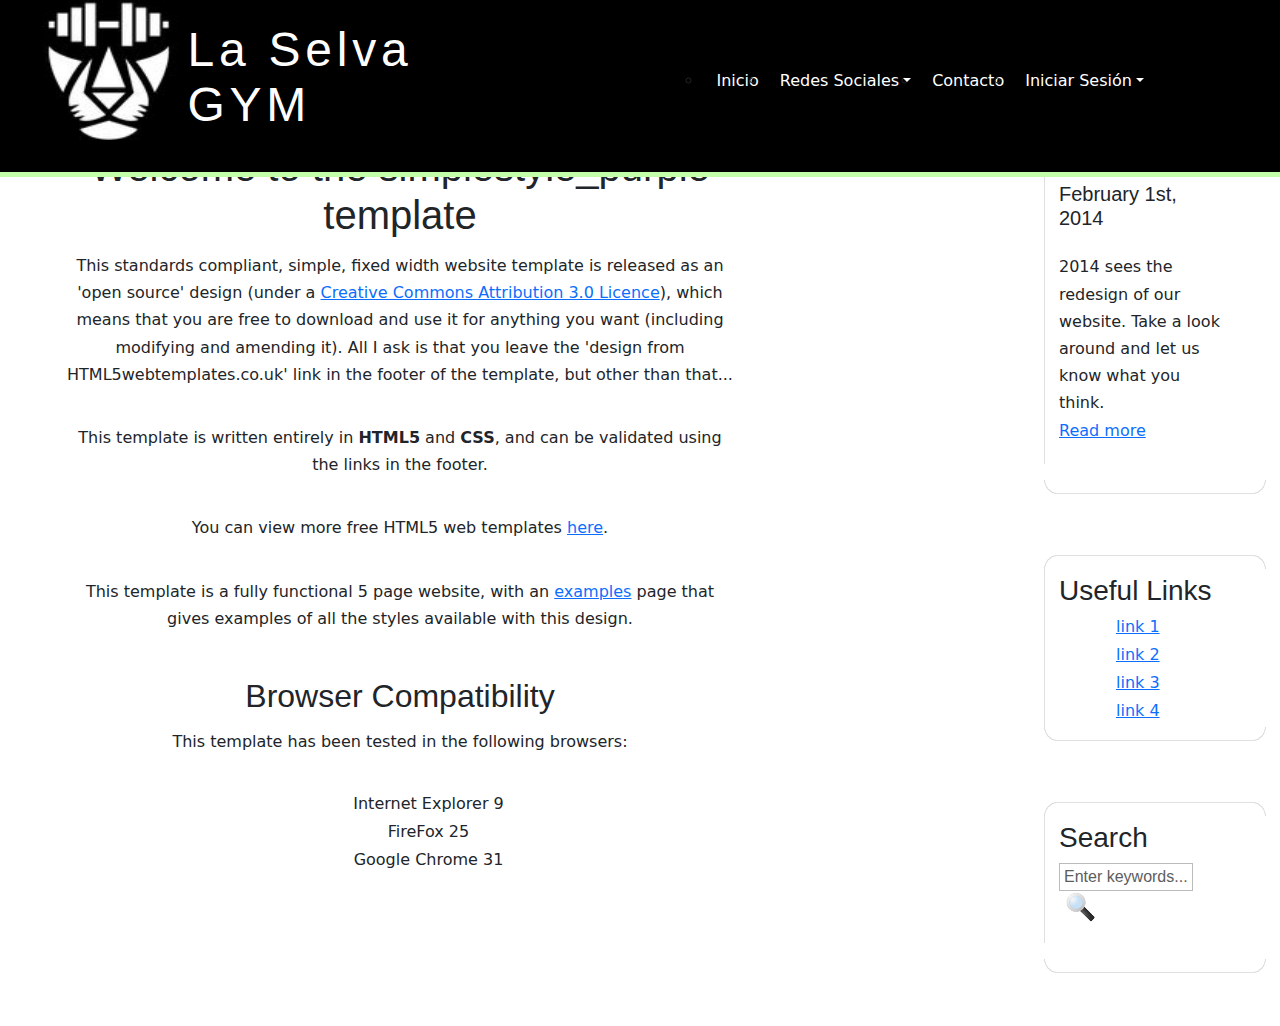
==== index.html @ 57d11d11 "modificación del index y los styles" ====
<!DOCTYPE HTML>
<html>

<head>
  <title>La Selva GYM</title>
  <meta name="description" content="website description" />
  <meta name="keywords" content="website keywords, website keywords" />
  <link rel="stylesheet" type="text/css" href="style/style.css" />
  <meta charset="utf-8">
  <meta name="viewport" content="width=device-width, initial-scale=1">
  <link href="https://cdn.jsdelivr.net/npm/bootstrap@5.3.2/dist/css/bootstrap.min.css" rel="stylesheet">
  <script src="https://cdn.jsdelivr.net/npm/bootstrap@5.3.2/dist/js/bootstrap.bundle.min.js"></script>
</head>

<body>
  <!--Encabezado y menu de la web-->
  <div id="main" class="fixed-top">
    <div id="header">
      <div id="logo">
        <div id="logo_text">
          <!--Logo y nombre del gimnasio-->
          <img src="style/logo_selva.png" alt="logo_selva" width="140" height="140">
          <h1><a href="index.html">La Selva <br> GYM</a></h1>
        </div>
        <!--Menu encabezado-->
        <div class="menu_propio navbar navbar-expand-sm">
          <ul class="navbar-nav">
            <li class="nav-item">
              <a class="nav-link btn btn-success" id="enlace_menu" href="#">Inicio</a>
            </li>

            <li class="nav-item dropdown">
              <a class="nav-link dropdown-toggle btn btn-success" id="enlace_menu" href="#"
                data-bs-toggle="dropdown">Redes Sociales</a>
              <ul class="dropdown-menu">
                <li><a class="dropdown-item" href="https://www.instagram.com/laselvagym/" target="_blank">Instagram</a>
                </li>
              </ul>
            </li>

            <li class="nav-item">
              <a class="nav-link btn btn-success" id="enlace_menu" href="#">Contacto</a>
            </li>

            <li class="nav-item dropdown">
              <a class="nav-link dropdown-toggle btn btn-success" id="enlace_menu" href="#"
                data-bs-toggle="dropdown">Iniciar Sesión</a>
              <ul class="dropdown-menu">
                <li><button type="button" class="btn" data-bs-toggle="modal" data-bs-target="#myModal_registrarse">
                    Registrarse</button></li>
                <li><button type="button" class="btn" data-bs-toggle="modal" data-bs-target="#myModal_iniciar_sesion">
                    Iniciar Sesión</button></li>
              </ul>
            </li>
          </ul>
        </div>
      </div>
    </div>
  </div>

  <!-- Modal iniciar sesión -->
  <div class="modal" id="myModal_iniciar_sesion">
    <div class="modal-dialog">
      <div class="modal-content">
        <!--Encabezado de la ventana modal-->
        <div class="modal-header">
          <h4 class="modal-title; text-dark">INICIAR SESIÓN</h4>
          <button type="button" class="btn-close" data-bs-dismiss="modal"></button>
        </div>


        <!--Cuerpo de la ventana modal-->
        <div class="modal-body">
          <div class="container mt-3 text-white">
            <form action="./index.html" class="was-validated">
              <!--Apartado de Nombre-->
              <div class="mb-3 mt-3">
                <label for="uname" class="form-label; text-dark">Nombre</label>
                <input type="text" class="form-control" id="uname" placeholder="Nombre de usuario" name="Nombre"
                  required>
                <div class="valid-feedback">Nombre valido</div>
                <div class="invalid-feedback">Nombre no valido</div>
              </div>
              <!--Apartado de Contraseña-->
              <div class="mb-3">
                <label for="password" class="form-label; text-dark">Contraseña</label>
                <input type="password" class="form-control" id="pwd" placeholder="Introduzca su contraseña"
                  name="password" required>
                <div class="valid-feedback">Contraseña valida</div>
                <div class="invalid-feedback">Contraseña no valida</div>
              </div>
              <!--Apartado de Recordar Usuario-->
              <div class="form-check mb-3; text-dark">
                <label class="form-check-label">
                  <input class="form-check-input" type="checkbox" name="remember"> Recordar usuario.
                </label>
              </div>
              <!--Boton Iniciar Sesion-->
              <button type="submit" class="btn btn-primary">INICIAR SESIÓN</button>

            </form>
          </div>
        </div>
        <!--Final Ventana Modal, boton cancelar-->
        <div class="modal-footer">
          <button type="button" class="btn btn-danger" data-bs-dismiss="modal">Cancelar</button>
        </div>

      </div>
    </div>
  </div>
  </div>

  <!-- Modal Registrarse -->
  <div class="modal" id="myModal_registrarse">
    <div class="modal-dialog">
      <div class="modal-content">

        <!--Encabezado de la ventana modal-->
        <div class="modal-header">
          <h4 class="modal-title; text-dark">INICIAR SESIÓN</h4>
          <button type="button" class="btn-close" data-bs-dismiss="modal"></button>
        </div>

        <!--Cuerpo de la ventana modal-->
        <div class="modal-body">
          <div class="container mt-3 text-white">
            <form action="./index.html" class="was-validated">

              <!--Nombre de usuario-->
              <div class="mb-3 mt-3">
                <label for="uname" class="form-label; text-dark">Nombre</label>
                <input type="text" class="form-control" id="uname" placeholder="Nombre de usuario" name="Nombre"
                  required>
                <div class="valid-feedback">Nombre valido</div>
                <div class="invalid-feedback">Nombre no valido</div>
              </div>

              <!--Primer Apellido de usuario-->
              <div class="mb-3 mt-3">
                <label for="uname" class="form-label; text-dark">Primer Apellido</label>
                <input type="text" class="form-control" id="uname" placeholder="Primer Apellido" name="Nombre" required>
                <div class="valid-feedback">Apellido valido</div>
                <div class="invalid-feedback">Apellido no valido</div>
              </div>

              <!--Segundo Apellido de usuario-->
              <div class="mb-3 mt-3">
                <label for="uname" class="form-label; text-dark">Segundo Apellido</label>
                <input type="text" class="form-control" id="uname" placeholder="Segundo Apellido" name="Nombre"
                  required>
                <div class="valid-feedback">Apellido valido</div>
                <div class="invalid-feedback">Apellido no valido</div>
              </div>

              <!--Contraseña de usuario-->
              <div class="mb-3">
                <label for="password" class="form-label; text-dark">Contraseña</label>
                <input type="password" class="form-control" id="pwd" placeholder="Introduzca su contraseña"
                  name="password" required>
                <div class="valid-feedback">Contraseña valida</div>
                <div class="invalid-feedback">Contraseña no valida</div>
              </div>

              <!--Checkbox para validar edad minima-->
              <div class="form-check mb-3">
                <input class="form-check-input" type="checkbox" id="myCheck" name="remember" required>
                <label class="form-check-label" for="myCheck">Confirmo que tengo más de 16 años</label>
                <div class="valid-feedback">Válido</div>
                <div class="invalid-feedback">Debes confirmarlo para continuar</div>
              </div>

              <!--Opción para recordad usuario-->
              <div class="form-check mb-3; text-dark">
                <label class="form-check-label">
                  <input class="form-check-input" type="checkbox" name="remember"> Recordar usuario.
                </label>
              </div>

              <!--Boton registrarse-->
              <button type="submit" class="btn btn-primary">Registrarse</button>
            </form>
          </div>
        </div>

        <!--Final modal, boton cancelar-->
        <div class="modal-footer">
          <button type="button" class="btn btn-danger" data-bs-dismiss="modal">Cancelar</button>
        </div>
      </div>
    </div>
  </div>
  </div>
  </div>
  <!--Fin MENU y -->


  <div id="content_header"></div>
  <!--<div id="site_content">-->
    <!--<div id="banner"></div> -->
    <div id="sidebar_container">
      <div class="sidebar">
        <div class="sidebar_top"></div>
        <div class="sidebar_item">
          <!-- insert your sidebar items here -->
          <h3>Latest News</h3>
          <h4>New Website Launched</h4>
          <h5>February 1st, 2014</h5>
          <p>2014 sees the redesign of our website. Take a look around and let us know what you think.<br /><a
              href="#">Read more</a></p>
        </div>
        <div class="sidebar_base"></div>
      </div>
      <div class="sidebar">
        <div class="sidebar_top"></div>
        <div class="sidebar_item">
          <h3>Useful Links</h3>
          <ul>
            <li><a href="#">link 1</a></li>
            <li><a href="#">link 2</a></li>
            <li><a href="#">link 3</a></li>
            <li><a href="#">link 4</a></li>
          </ul>
        </div>
        <div class="sidebar_base"></div>
      </div>
      <div class="sidebar">
        <div class="sidebar_top"></div>
        <div class="sidebar_item">
          <h3>Search</h3>
          <form method="post" action="#" id="search_form">
            <p>
              <input class="search" type="text" name="search_field" value="Enter keywords....." />
              <input name="search" type="image" style="border: 0; margin: 0 0 -9px 5px;" src="style/search.png"
                alt="Search" title="Search" />
            </p>
          </form>
        </div>
        <div class="sidebar_base"></div>
      </div>
    </div>
    <div id="content">
      <!-- insert the page content here -->
      <h1>Welcome to the simplestyle_purple template</h1>
      <p>This standards compliant, simple, fixed width website template is released as an 'open source' design (under a
        <a href="http://creativecommons.org/licenses/by/3.0">Creative Commons Attribution 3.0 Licence</a>), which means
        that you are free to download and use it for anything you want (including modifying and amending it). All I ask
        is that you leave the 'design from HTML5webtemplates.co.uk' link in the footer of the template, but other than
        that...
      </p>
      <p>This template is written entirely in <strong>HTML5</strong> and <strong>CSS</strong>, and can be validated
        using the links in the footer.</p>
      <p>You can view more free HTML5 web templates <a href="http://www.html5webtemplates.co.uk">here</a>.</p>
      <p>This template is a fully functional 5 page website, with an <a href="examples.html">examples</a> page that
        gives examples of all the styles available with this design.</p>
      <h2>Browser Compatibility</h2>
      <p>This template has been tested in the following browsers:</p>
      <ul>
        <li>Internet Explorer 9</li>
        <li>FireFox 25</li>
        <li>Google Chrome 31</li>
      </ul>
    </div>
</body>

</html>
---- style/style.css ----
html
{ height: 100%;}

*
{ margin: 0;
  padding: 0;}

body
{ font: normal .80em 'trebuchet ms', arial, sans-serif;
  background: #FFF;
  color: #555;}

p
{ padding: 0 0 20px 0;
  line-height: 1.7em;}

img
{ border: 0;}

h1, h2, h3, h4, h5, h6 
{ color: #A21FA2;
  letter-spacing: 0em;
  padding: 0 0 5px 0;}

h1, h2, h3
{ font: normal 170% 'century gothic', arial;
  margin: 0 0 15px 0;
  padding: 15px 0 5px 0;}

h2
{ font-size: 160%;
  padding: 9px 0 5px 0;}

h3
{ font-size: 140%;
  padding: 5px 0 0 0;}

h4, h6
{ color: #009FBC;
  padding: 0 0 5px 0;
  font: normal 110% arial;
  text-transform: uppercase;}

h5, h6
{ color: #888;
  font: normal 95% arial;
  letter-spacing: normal;
  padding: 0 0 15px 0;}

a, a:hover
{ outline: none;
  text-decoration: underline;
  color: #ffffff;}

a:hover
{ text-decoration: none;}

blockquote
{ margin: 20px 0; 
  padding: 10px 20px 0 20px;
  border: 1px solid #E5E5DB;
  background: #FFF;}

ul
{ margin: 2px 0 22px 17px;}

ul li
{ list-style-type: circle;
  margin: 0 0 6px 0; 
  padding: 0 0 4px 5px;
  line-height: 1.5em;}

ol
{ margin: 8px 0 22px 20px;}

ol li
{ margin: 0 0 11px 0;}

.left
{ float: left;
  width: auto;
  margin-right: 10px;}

.right
{ float: right; 
  width: auto;
  margin-left: 10px;}

.center
{ display: block;
  text-align: center;
  margin: 20px auto;}

#main, #logo, #menubar, #site_content, #footer
{ margin-left: auto; 
  margin-right: auto;}

#header
{ background: #000000;
  border-bottom: 5px solid #c3ffa8;
  height: 177px;}
  
/*#banner
{ background: transparent url(banner.jpg) no-repeat;
  width: 870px;
  height: 180px;
  margin-bottom: 20px;
  border: 5px solid #A21FA2;}
*/
#logo
{ width: 100%;
  height: 100%;
  display: flex;
  justify-content: space-between;
  background: transparent;}

#logo #logo_text 
{ display: flex;
  margin-left: 3%;
}


#logo h1, #logo h2
{ font: normal 300% 'century gothic', arial, sans-serif;
  border-bottom: 0;
  text-transform: none;
  margin: 0 0 0 9px;}

#logo_text h1, #logo_text h1 a, #logo_text h1 a:hover 
{ padding: 22px 0 0 0;
  color: #FFF;
  letter-spacing: 0.1em;
  text-decoration: none;}

#logo_text h1 a .logo_colour
{ color: #A21FA2;}

#logo_text a:hover .logo_colour
{ color: #FFF;}

#logo_text h2
{ font-size: 120%;
  padding: 4px 0 0 0;
  color: #FFF;}

#menubar
{ width: 880px;
  height: 46px;} 

ul#menu
{ float: right;
  margin: 0;}

ul#menu li
{ float: left;
  padding: 0 0 0 9px;
  list-style: none;
  margin: 1px 2px 0 0;
  background: transparent;}

ul#menu li a
{ font: normal 100% 'trebuchet ms', sans-serif;
  display: block; 
  float: left; 
  height: 20px;
  padding: 6px 35px 5px 28px;
  text-align: center;
  color: #FFF;
  text-decoration: none;
  background: transparent;} 

ul#menu li.selected a
{ height: 20px;
  padding: 6px 35px 5px 28px;}

ul#menu li.selected
{ margin: 1px 2px 0 0;
  background: #A21FA2;}

ul#menu li.selected a, ul#menu li.selected a:hover
{ background: #A21FA2;
  color: #FFF;}

ul#menu li a:hover
{ color: #FFF;
  background: #A21FA2;}

#site_content
{ width: 80%;
  overflow: hidden;
  margin: 20px auto 0 auto;
  padding: 0 0 10px 0;} 

#sidebar_container
{ float: right;
  width: 224px;}

.sidebar_top
{ width: 222px;
  height: 14px;
  background: transparent url(side_top.png) no-repeat;}

.sidebar_base
{ width: 222px;
  height: 14px;
  background: url(side_base.png) no-repeat;}

.sidebar
{ float: right;
  width: 300px;
  padding: 10% 4em;
  margin: 0 0 16px 0;}

.sidebar_item
{ background: url(side_back.png) repeat-y;
  padding: 0 15px;
  width: 192px;}

.sidebar li a.selected
{ color: #444;} 

.sidebar ul
{ margin: 0;} 

#content
{ text-align: center;
  width: 800px;
  padding: 10% 4em;
  float: left;}
  
#content ul
{ margin: 2px 0 22px 0px;}

#content ul li, .sidebar ul li
{ list-style-type: none;
  margin: 0 0 0 0; 
  padding: 0 0 4px 25px;
  line-height: 1.5em;}

#footer
{ width: 100%;
  font-family: 'trebuchet ms', sans-serif;
  font-size: 100%;
  height: 80px;
  padding: 28px 0 5px 0;
  text-align: center; 
  background: #DFABF5;
  border-top: 2px solid #A21FA2;
  color: #FFF;}

#footer p
{ line-height: 1.7em;
  padding: 0 0 10px 0;}

#footer a
{ color: #A21FA2;
  text-decoration: none;}

#footer a:hover
{ color: #FFF;
  text-decoration: none;}

.search
{ color: #5D5D5D; 
  border: 1px solid #BBB; 
  width: 134px; 
  padding: 4px; 
  font: 100% arial, sans-serif;}

.form_settings
{ margin: 15px 0 0 0;}

.form_settings p
{ padding: 0 0 4px 0;}

.form_settings span
{ float: left; 
  width: 200px; 
  text-align: left;}
  
.form_settings input, .form_settings textarea
{ padding: 5px; 
  width: 299px; 
  font: 100% arial; 
  border: 1px solid #E5E5DB; 
  background: #FFF; 
  color: #47433F;}
  
.form_settings .submit
{ font: 100% arial; 
  border: 0; 
  width: 99px; 
  margin: 0 0 0 212px; 
  height: 33px;
  padding: 2px 0 3px 0;
  cursor: pointer; 
  background: #A21FA2; 
  color: #FFF;}

.form_settings textarea, .form_settings select
{ font: 100% arial; 
  width: 299px;}

.form_settings select
{ width: 310px;}

.form_settings .checkbox
{ margin: 4px 0; 
  padding: 0; 
  width: 14px;
  border: 0;
  background: none;}

.separator
{ width: 100%;
  height: 0;
  border-top: 1px solid #D9D5CF;
  border-bottom: 1px solid #FFF;
  margin: 0 0 20px 0;}
  
table
{ margin: 10px 0 30px 0;}

table tr th, table tr td
{ background: #A21FA2;
  color: #FFF;
  padding: 7px 4px;
  text-align: left;}
  
table tr td
{ background: #E5E5DB;
  color: #47433F;
  border-top: 1px solid #FFF;}





/* estilos propios */

.menu_propio {
    margin-right: 10%;
}


#enlace_menu {
    color: #ffffff !important; /* Aseguramos que el color del texto sea blanco */
}

/* Ajustes para los enlaces dentro del menú desplegable */
.dropdown-menu .dropdown-item {
    color: #000000; /* Color del texto para los enlaces del menú desplegable */
}
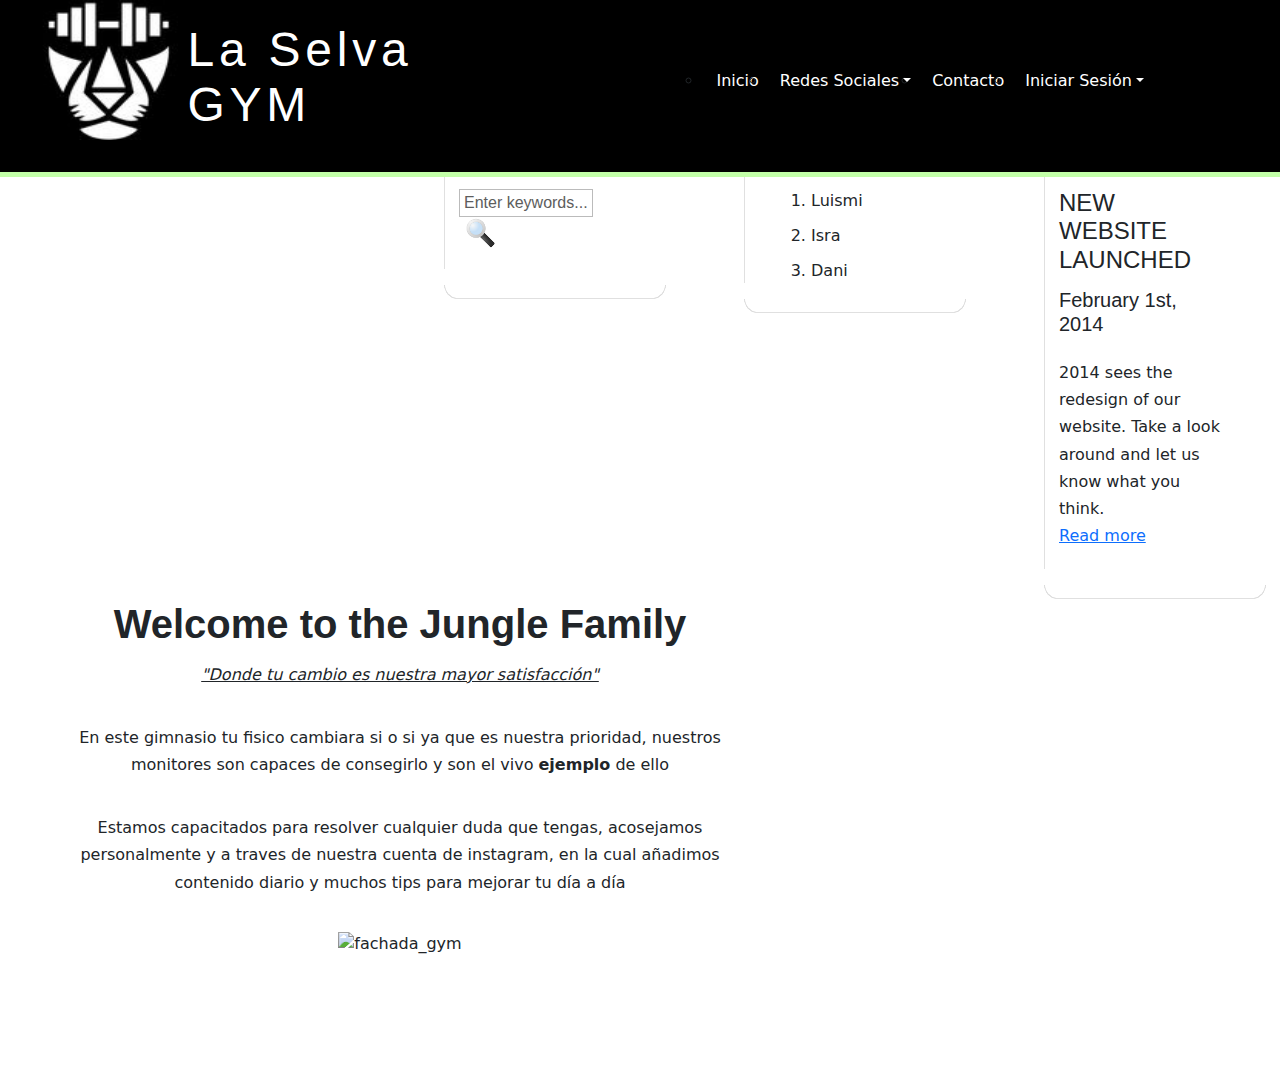
==== commit 45794b4b: "Implementación de una imagen, modificación de los parrrafos" ====
--- a/index.html
+++ b/index.html
@@ -2,6 +2,7 @@
 <html>
 
 <head>
+  <link rel="icon" href="./style/logo_selva.png" type="icon">
   <title>La Selva GYM</title>
   <meta name="description" content="website description" />
   <meta name="keywords" content="website keywords, website keywords" />
@@ -195,10 +196,10 @@
   <!--Fin MENU y -->
 
 
-  <div id="content_header"></div>
+
   <!--<div id="site_content">-->
     <!--<div id="banner"></div> -->
-    <div id="sidebar_container">
+    <div class="parte_derecha_home">
       <div class="sidebar">
         <div class="sidebar_top"></div>
         <div class="sidebar_item">
@@ -214,13 +215,12 @@
       <div class="sidebar">
         <div class="sidebar_top"></div>
         <div class="sidebar_item">
-          <h3>Useful Links</h3>
-          <ul>
-            <li><a href="#">link 1</a></li>
-            <li><a href="#">link 2</a></li>
-            <li><a href="#">link 3</a></li>
-            <li><a href="#">link 4</a></li>
-          </ul>
+          <h3>Monitores</h3>
+          <ol>
+            <li>Luismi</li>
+            <li>Isra</li>
+            <li>Dani</li>
+          </ol>
         </div>
         <div class="sidebar_base"></div>
       </div>
@@ -241,26 +241,15 @@
     </div>
     <div id="content">
       <!-- insert the page content here -->
-      <h1>Welcome to the simplestyle_purple template</h1>
-      <p>This standards compliant, simple, fixed width website template is released as an 'open source' design (under a
-        <a href="http://creativecommons.org/licenses/by/3.0">Creative Commons Attribution 3.0 Licence</a>), which means
-        that you are free to download and use it for anything you want (including modifying and amending it). All I ask
-        is that you leave the 'design from HTML5webtemplates.co.uk' link in the footer of the template, but other than
-        that...
-      </p>
-      <p>This template is written entirely in <strong>HTML5</strong> and <strong>CSS</strong>, and can be validated
-        using the links in the footer.</p>
-      <p>You can view more free HTML5 web templates <a href="http://www.html5webtemplates.co.uk">here</a>.</p>
-      <p>This template is a fully functional 5 page website, with an <a href="examples.html">examples</a> page that
-        gives examples of all the styles available with this design.</p>
-      <h2>Browser Compatibility</h2>
-      <p>This template has been tested in the following browsers:</p>
-      <ul>
-        <li>Internet Explorer 9</li>
-        <li>FireFox 25</li>
-        <li>Google Chrome 31</li>
-      </ul>
-    </div>
+      <h1><strong>Welcome to the Jungle Family</strong></h1>
+      <p><i><u>"Donde tu cambio es nuestra mayor satisfacción"</u></i></p>
+      <p>En este gimnasio tu fisico cambiara si o si ya que es nuestra prioridad, nuestros monitores son capaces de consegirlo y son el vivo <strong>ejemplo</strong> de ello</p>
+      <p>Estamos capacitados para resolver cualquier duda que tengas, acosejamos personalmente y a traves de nuestra cuenta de instagram, en la cual añadimos
+      contenido diario y muchos tips para mejorar tu día a día</p>
+      <img src="./style/fachada_gym.jpeg" alt="fachada_gym" class="fachada_gym">
+    </div>
+
+
 </body>
 
 </html>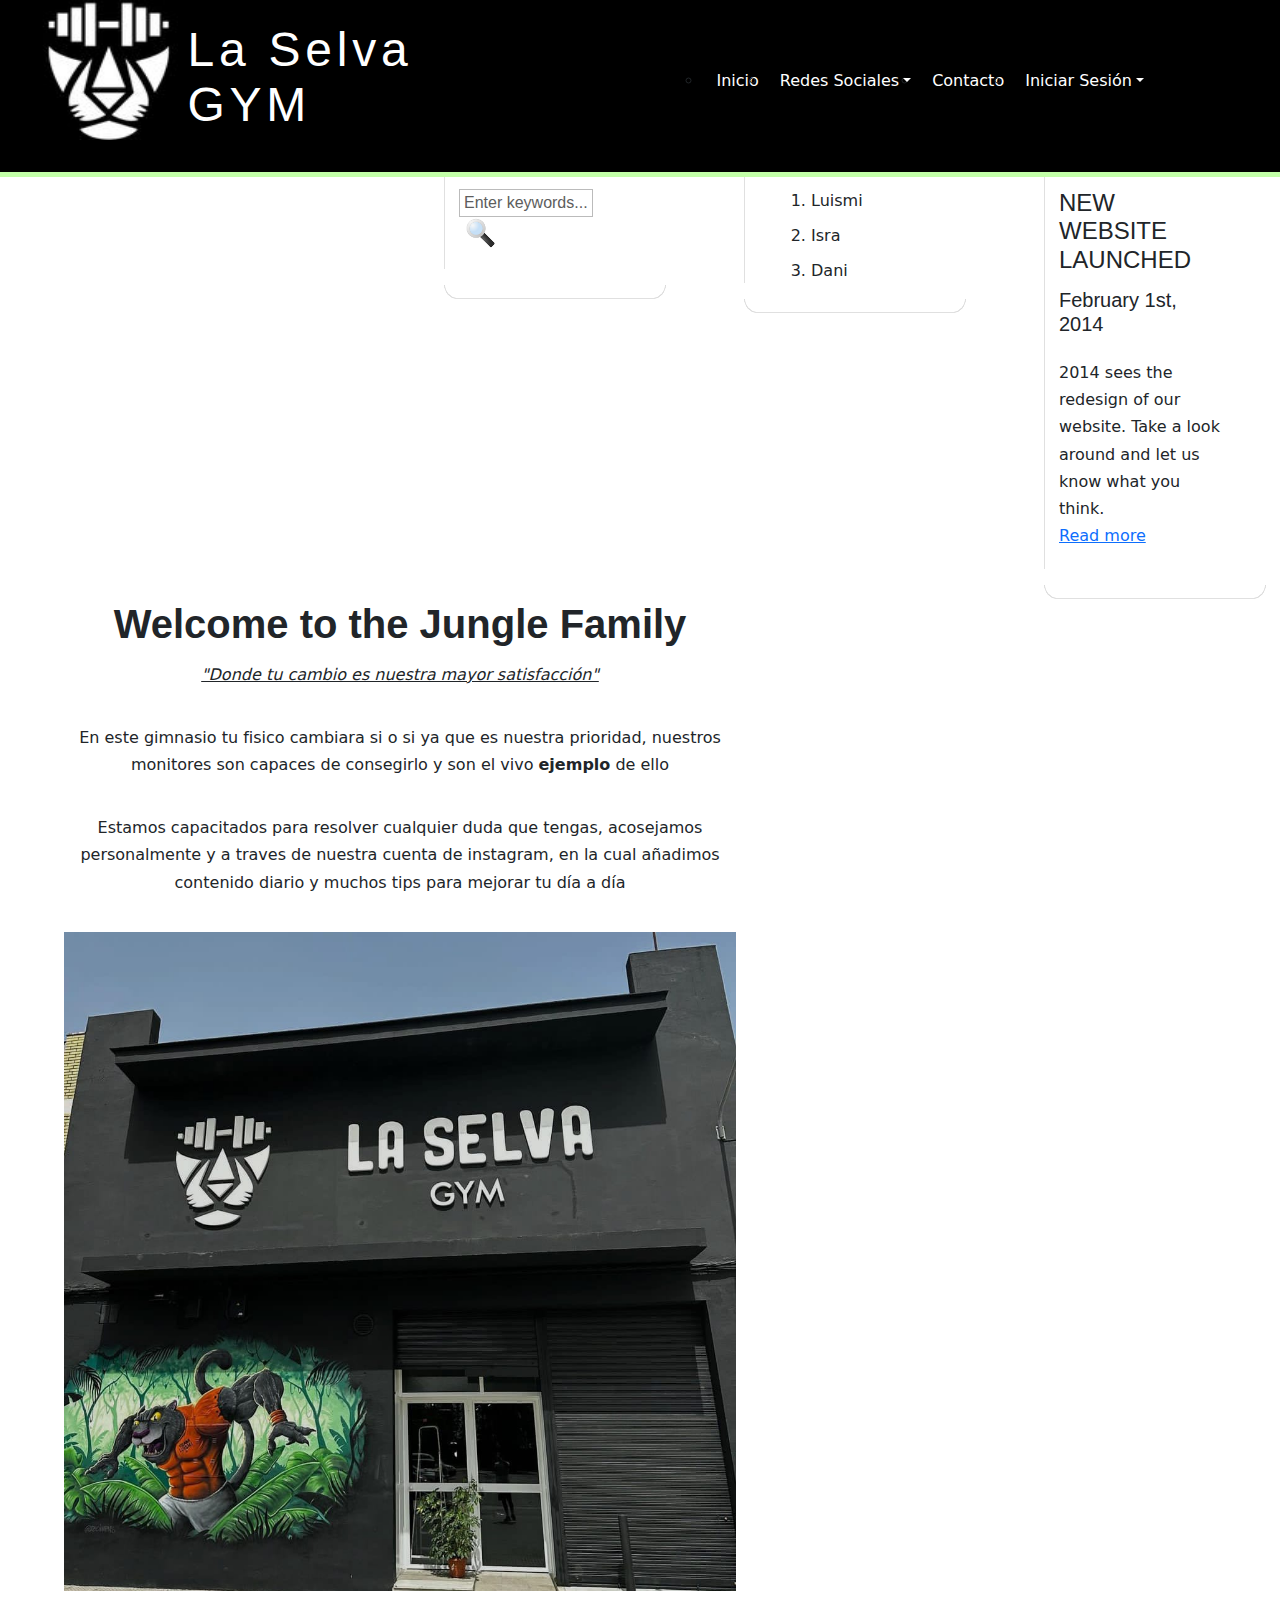
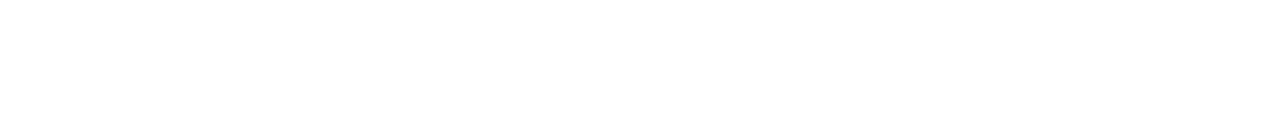
==== commit 111aca50: "validacion de index.html y modificación de algunos estilos" ====
--- a/index.html
+++ b/index.html
@@ -1,12 +1,11 @@
 <!DOCTYPE HTML>
-<html>
+<html lang="es">
 
 <head>
-  <link rel="icon" href="./style/logo_selva.png" type="icon">
+  <link rel="shortcut icon" href="style/logo_selva.png">
   <title>La Selva GYM</title>
-  <meta name="description" content="website description" />
-  <meta name="keywords" content="website keywords, website keywords" />
-  <link rel="stylesheet" type="text/css" href="style/style.css" />
+  <meta name="description" content="website description">
+  <link rel="stylesheet" type="text/css" href="style/style.css">
   <meta charset="utf-8">
   <meta name="viewport" content="width=device-width, initial-scale=1">
   <link href="https://cdn.jsdelivr.net/npm/bootstrap@5.3.2/dist/css/bootstrap.min.css" rel="stylesheet">
@@ -27,12 +26,11 @@
         <div class="menu_propio navbar navbar-expand-sm">
           <ul class="navbar-nav">
             <li class="nav-item">
-              <a class="nav-link btn btn-success" id="enlace_menu" href="#">Inicio</a>
+              <a class="nav-link btn btn-success" href="index.html">Inicio</a>
             </li>
 
             <li class="nav-item dropdown">
-              <a class="nav-link dropdown-toggle btn btn-success" id="enlace_menu" href="#"
-                data-bs-toggle="dropdown">Redes Sociales</a>
+              <button class="nav-link dropdown-toggle btn btn-success" data-bs-toggle="dropdown">Redes Sociales</button>
               <ul class="dropdown-menu">
                 <li><a class="dropdown-item" href="https://www.instagram.com/laselvagym/" target="_blank">Instagram</a>
                 </li>
@@ -40,12 +38,11 @@
             </li>
 
             <li class="nav-item">
-              <a class="nav-link btn btn-success" id="enlace_menu" href="#">Contacto</a>
+              <a class="nav-link btn btn-success" href="contact.html">Contacto</a>
             </li>
 
             <li class="nav-item dropdown">
-              <a class="nav-link dropdown-toggle btn btn-success" id="enlace_menu" href="#"
-                data-bs-toggle="dropdown">Iniciar Sesión</a>
+              <button class="nav-link dropdown-toggle btn btn-success" data-bs-toggle="dropdown">Iniciar Sesión</button>
               <ul class="dropdown-menu">
                 <li><button type="button" class="btn" data-bs-toggle="modal" data-bs-target="#myModal_registrarse">
                     Registrarse</button></li>
@@ -77,7 +74,7 @@
               <!--Apartado de Nombre-->
               <div class="mb-3 mt-3">
                 <label for="uname" class="form-label; text-dark">Nombre</label>
-                <input type="text" class="form-control" id="uname" placeholder="Nombre de usuario" name="Nombre"
+                <input type="text" class="form-control"  placeholder="Nombre de usuario" name="Nombre"
                   required>
                 <div class="valid-feedback">Nombre valido</div>
                 <div class="invalid-feedback">Nombre no valido</div>
@@ -85,7 +82,7 @@
               <!--Apartado de Contraseña-->
               <div class="mb-3">
                 <label for="password" class="form-label; text-dark">Contraseña</label>
-                <input type="password" class="form-control" id="pwd" placeholder="Introduzca su contraseña"
+                <input type="password" class="form-control"  placeholder="Introduzca su contraseña"
                   name="password" required>
                 <div class="valid-feedback">Contraseña valida</div>
                 <div class="invalid-feedback">Contraseña no valida</div>
@@ -110,7 +107,6 @@
       </div>
     </div>
   </div>
-  </div>
 
   <!-- Modal Registrarse -->
   <div class="modal" id="myModal_registrarse">
@@ -131,7 +127,7 @@
               <!--Nombre de usuario-->
               <div class="mb-3 mt-3">
                 <label for="uname" class="form-label; text-dark">Nombre</label>
-                <input type="text" class="form-control" id="uname" placeholder="Nombre de usuario" name="Nombre"
+                <input type="text" class="form-control" placeholder="Nombre de usuario" name="Nombre"
                   required>
                 <div class="valid-feedback">Nombre valido</div>
                 <div class="invalid-feedback">Nombre no valido</div>
@@ -140,7 +136,7 @@
               <!--Primer Apellido de usuario-->
               <div class="mb-3 mt-3">
                 <label for="uname" class="form-label; text-dark">Primer Apellido</label>
-                <input type="text" class="form-control" id="uname" placeholder="Primer Apellido" name="Nombre" required>
+                <input type="text" class="form-control"  placeholder="Primer Apellido" name="Nombre" required>
                 <div class="valid-feedback">Apellido valido</div>
                 <div class="invalid-feedback">Apellido no valido</div>
               </div>
@@ -148,7 +144,7 @@
               <!--Segundo Apellido de usuario-->
               <div class="mb-3 mt-3">
                 <label for="uname" class="form-label; text-dark">Segundo Apellido</label>
-                <input type="text" class="form-control" id="uname" placeholder="Segundo Apellido" name="Nombre"
+                <input type="text" class="form-control"  placeholder="Segundo Apellido" name="Nombre"
                   required>
                 <div class="valid-feedback">Apellido valido</div>
                 <div class="invalid-feedback">Apellido no valido</div>
@@ -157,7 +153,7 @@
               <!--Contraseña de usuario-->
               <div class="mb-3">
                 <label for="password" class="form-label; text-dark">Contraseña</label>
-                <input type="password" class="form-control" id="pwd" placeholder="Introduzca su contraseña"
+                <input type="password" class="form-control" placeholder="Introduzca su contraseña"
                   name="password" required>
                 <div class="valid-feedback">Contraseña valida</div>
                 <div class="invalid-feedback">Contraseña no valida</div>
@@ -191,63 +187,63 @@
       </div>
     </div>
   </div>
-  </div>
-  </div>
   <!--Fin MENU y -->
 
 
 
   <!--<div id="site_content">-->
-    <!--<div id="banner"></div> -->
-    <div class="parte_derecha_home">
-      <div class="sidebar">
-        <div class="sidebar_top"></div>
-        <div class="sidebar_item">
-          <!-- insert your sidebar items here -->
-          <h3>Latest News</h3>
-          <h4>New Website Launched</h4>
-          <h5>February 1st, 2014</h5>
-          <p>2014 sees the redesign of our website. Take a look around and let us know what you think.<br /><a
-              href="#">Read more</a></p>
-        </div>
-        <div class="sidebar_base"></div>
-      </div>
-      <div class="sidebar">
-        <div class="sidebar_top"></div>
-        <div class="sidebar_item">
-          <h3>Monitores</h3>
-          <ol>
-            <li>Luismi</li>
-            <li>Isra</li>
-            <li>Dani</li>
-          </ol>
-        </div>
-        <div class="sidebar_base"></div>
-      </div>
-      <div class="sidebar">
-        <div class="sidebar_top"></div>
-        <div class="sidebar_item">
-          <h3>Search</h3>
-          <form method="post" action="#" id="search_form">
-            <p>
-              <input class="search" type="text" name="search_field" value="Enter keywords....." />
-              <input name="search" type="image" style="border: 0; margin: 0 0 -9px 5px;" src="style/search.png"
-                alt="Search" title="Search" />
-            </p>
-          </form>
-        </div>
-        <div class="sidebar_base"></div>
-      </div>
-    </div>
-    <div id="content">
-      <!-- insert the page content here -->
-      <h1><strong>Welcome to the Jungle Family</strong></h1>
-      <p><i><u>"Donde tu cambio es nuestra mayor satisfacción"</u></i></p>
-      <p>En este gimnasio tu fisico cambiara si o si ya que es nuestra prioridad, nuestros monitores son capaces de consegirlo y son el vivo <strong>ejemplo</strong> de ello</p>
-      <p>Estamos capacitados para resolver cualquier duda que tengas, acosejamos personalmente y a traves de nuestra cuenta de instagram, en la cual añadimos
+  <!--<div id="banner"></div> -->
+  <div class="parte_derecha_home">
+    <div class="sidebar">
+      <div class="sidebar_top"></div>
+      <div class="sidebar_item">
+        <!-- insert your sidebar items here -->
+        <h3>Latest News</h3>
+        <h4>New Website Launched</h4>
+        <h5>February 1st, 2014</h5>
+        <p>2014 sees the redesign of our website. Take a look around and let us know what you think.<br><a
+            href="#">Read more</a></p>
+      </div>
+      <div class="sidebar_base"></div>
+    </div>
+    <div class="sidebar">
+      <div class="sidebar_top"></div>
+      <div class="sidebar_item">
+        <h3>Monitores</h3>
+        <ol>
+          <li>Luismi</li>
+          <li>Isra</li>
+          <li>Dani</li>
+        </ol>
+      </div>
+      <div class="sidebar_base"></div>
+    </div>
+    <div class="sidebar">
+      <div class="sidebar_top"></div>
+      <div class="sidebar_item">
+        <h3>Search</h3>
+        <form method="post" action="#" id="search_form">
+          <p>
+            <input class="search" type="text" name="search_field" value="Enter keywords.....">
+            <input name="search" type="image" style="border: 0; margin: 0 0 -9px 5px;" src="style/search.png"
+              alt="Search" title="Search">
+          </p>
+        </form>
+      </div>
+      <div class="sidebar_base"></div>
+    </div>
+  </div>
+  <div id="content">
+    <!-- insert the page content here -->
+    <h1><strong>Welcome to the Jungle Family</strong></h1>
+    <p><i><u>"Donde tu cambio es nuestra mayor satisfacción"</u></i></p>
+    <p>En este gimnasio tu fisico cambiara si o si ya que es nuestra prioridad, nuestros monitores son capaces de
+      consegirlo y son el vivo <strong>ejemplo</strong> de ello</p>
+    <p>Estamos capacitados para resolver cualquier duda que tengas, acosejamos personalmente y a traves de nuestra
+      cuenta de instagram, en la cual añadimos
       contenido diario y muchos tips para mejorar tu día a día</p>
-      <img src="./style/fachada_gym.jpeg" alt="fachada_gym" class="fachada_gym">
-    </div>
+    <img src="./style/fachada_gym.jpeg" alt="fachada_gym" class="fachada_gym">
+  </div>
 
 
 </body>
--- a/style/style.css
+++ b/style/style.css
@@ -343,11 +343,22 @@
 }
 
 
-#enlace_menu {
-    color: #ffffff !important; /* Aseguramos que el color del texto sea blanco */
+.nav-link.btn.btn-success {
+  color: #ffffff; /* Texto en blanco */
 }
 
 /* Ajustes para los enlaces dentro del menú desplegable */
 .dropdown-menu .dropdown-item {
     color: #000000; /* Color del texto para los enlaces del menú desplegable */
+}
+
+.fachada_gym {
+  width: 100%;
+  height: 100%;
+}
+
+
+.parte_derecha_home{
+
+  gap: 10%;
 }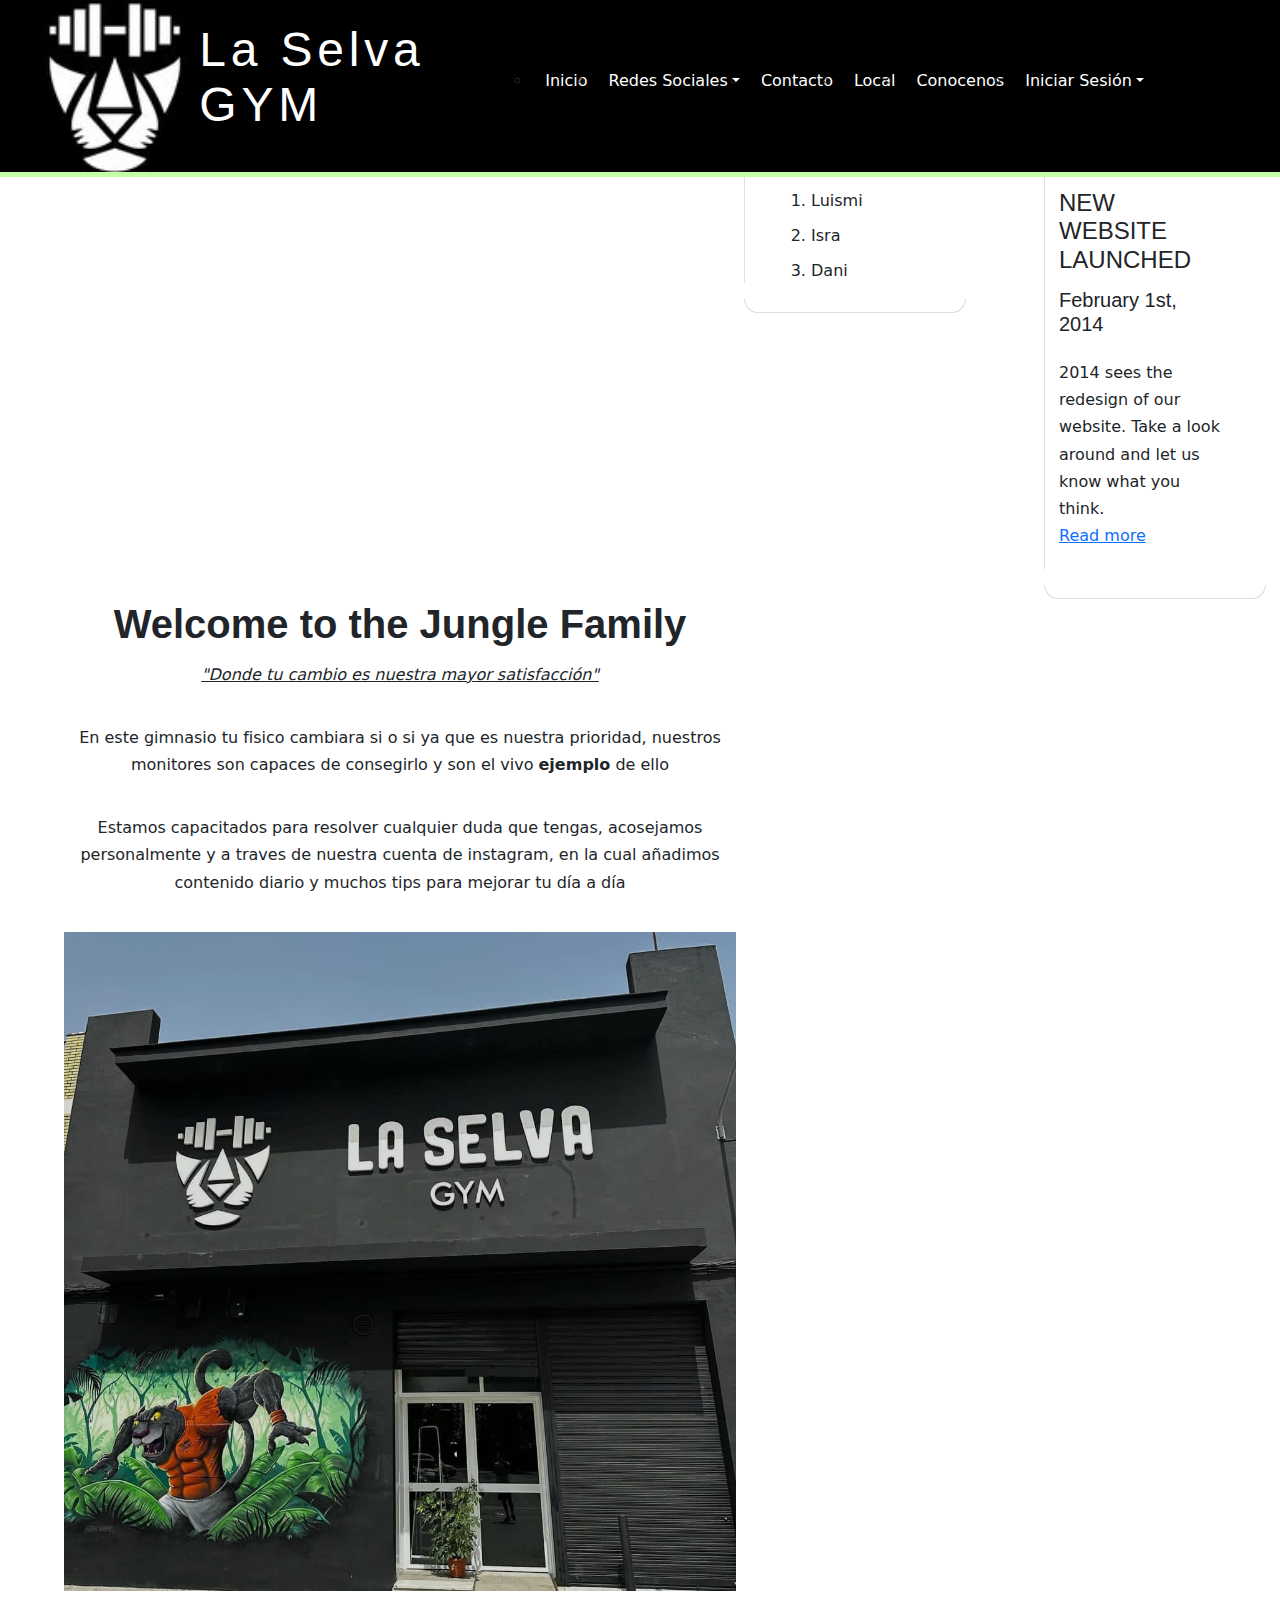
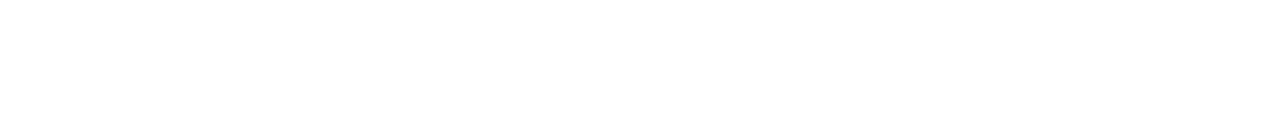
==== commit 74e10b16: "finalización del index, añadido footer con imagen enlace y 2 nuevas paginas en el menu" ====
--- a/index.html
+++ b/index.html
@@ -19,11 +19,11 @@
       <div id="logo">
         <div id="logo_text">
           <!--Logo y nombre del gimnasio-->
-          <img src="style/logo_selva.png" alt="logo_selva" width="140" height="140">
+          <img src="style/logo_selva.png" alt="logo_selva" id="imagen_logo_menu">
           <h1><a href="index.html">La Selva <br> GYM</a></h1>
         </div>
         <!--Menu encabezado-->
-        <div class="menu_propio navbar navbar-expand-sm">
+        <div class="menu_propio navbar navbar-expand-sm" id="lista_desordenada_menu">
           <ul class="navbar-nav">
             <li class="nav-item">
               <a class="nav-link btn btn-success" href="index.html">Inicio</a>
@@ -39,6 +39,14 @@
 
             <li class="nav-item">
               <a class="nav-link btn btn-success" href="contact.html">Contacto</a>
+            </li>
+
+            <li class="nav-item">
+              <a class="nav-link btn btn-success" href="local.html">Local</a>
+            </li>
+
+            <li class="nav-item">
+              <a class="nav-link btn btn-success" href="conocenos.html">Conocenos</a>
             </li>
 
             <li class="nav-item dropdown">
@@ -73,7 +81,7 @@
             <form action="./index.html" class="was-validated">
               <!--Apartado de Nombre-->
               <div class="mb-3 mt-3">
-                <label for="uname" class="form-label; text-dark">Nombre</label>
+                <label class="form-label; text-dark">Nombre</label>
                 <input type="text" class="form-control"  placeholder="Nombre de usuario" name="Nombre"
                   required>
                 <div class="valid-feedback">Nombre valido</div>
@@ -81,7 +89,7 @@
               </div>
               <!--Apartado de Contraseña-->
               <div class="mb-3">
-                <label for="password" class="form-label; text-dark">Contraseña</label>
+                <label class="form-label; text-dark">Contraseña</label>
                 <input type="password" class="form-control"  placeholder="Introduzca su contraseña"
                   name="password" required>
                 <div class="valid-feedback">Contraseña valida</div>
@@ -126,7 +134,7 @@
 
               <!--Nombre de usuario-->
               <div class="mb-3 mt-3">
-                <label for="uname" class="form-label; text-dark">Nombre</label>
+                <label class="form-label; text-dark">Nombre</label>
                 <input type="text" class="form-control" placeholder="Nombre de usuario" name="Nombre"
                   required>
                 <div class="valid-feedback">Nombre valido</div>
@@ -135,7 +143,7 @@
 
               <!--Primer Apellido de usuario-->
               <div class="mb-3 mt-3">
-                <label for="uname" class="form-label; text-dark">Primer Apellido</label>
+                <label class="form-label; text-dark">Primer Apellido</label>
                 <input type="text" class="form-control"  placeholder="Primer Apellido" name="Nombre" required>
                 <div class="valid-feedback">Apellido valido</div>
                 <div class="invalid-feedback">Apellido no valido</div>
@@ -143,7 +151,7 @@
 
               <!--Segundo Apellido de usuario-->
               <div class="mb-3 mt-3">
-                <label for="uname" class="form-label; text-dark">Segundo Apellido</label>
+                <label class="form-label; text-dark">Segundo Apellido</label>
                 <input type="text" class="form-control"  placeholder="Segundo Apellido" name="Nombre"
                   required>
                 <div class="valid-feedback">Apellido valido</div>
@@ -152,7 +160,7 @@
 
               <!--Contraseña de usuario-->
               <div class="mb-3">
-                <label for="password" class="form-label; text-dark">Contraseña</label>
+                <label class="form-label; text-dark">Contraseña</label>
                 <input type="password" class="form-control" placeholder="Introduzca su contraseña"
                   name="password" required>
                 <div class="valid-feedback">Contraseña valida</div>
@@ -187,12 +195,9 @@
       </div>
     </div>
   </div>
-  <!--Fin MENU y -->
-
-
-
-  <!--<div id="site_content">-->
-  <!--<div id="banner"></div> -->
+  <!--Fin MENU -->
+
+
   <div class="parte_derecha_home">
     <div class="sidebar">
       <div class="sidebar_top"></div>
@@ -218,20 +223,6 @@
       </div>
       <div class="sidebar_base"></div>
     </div>
-    <div class="sidebar">
-      <div class="sidebar_top"></div>
-      <div class="sidebar_item">
-        <h3>Search</h3>
-        <form method="post" action="#" id="search_form">
-          <p>
-            <input class="search" type="text" name="search_field" value="Enter keywords.....">
-            <input name="search" type="image" style="border: 0; margin: 0 0 -9px 5px;" src="style/search.png"
-              alt="Search" title="Search">
-          </p>
-        </form>
-      </div>
-      <div class="sidebar_base"></div>
-    </div>
   </div>
   <div id="content">
     <!-- insert the page content here -->
@@ -245,6 +236,9 @@
     <img src="./style/fachada_gym.jpeg" alt="fachada_gym" class="fachada_gym">
   </div>
 
+  <footer>
+    <a href="https://www.instagram.com/laselvagym/"><img src="style/instagram.png" alt="enlace_instagram"></a>
+  </footer>
 
 </body>
 
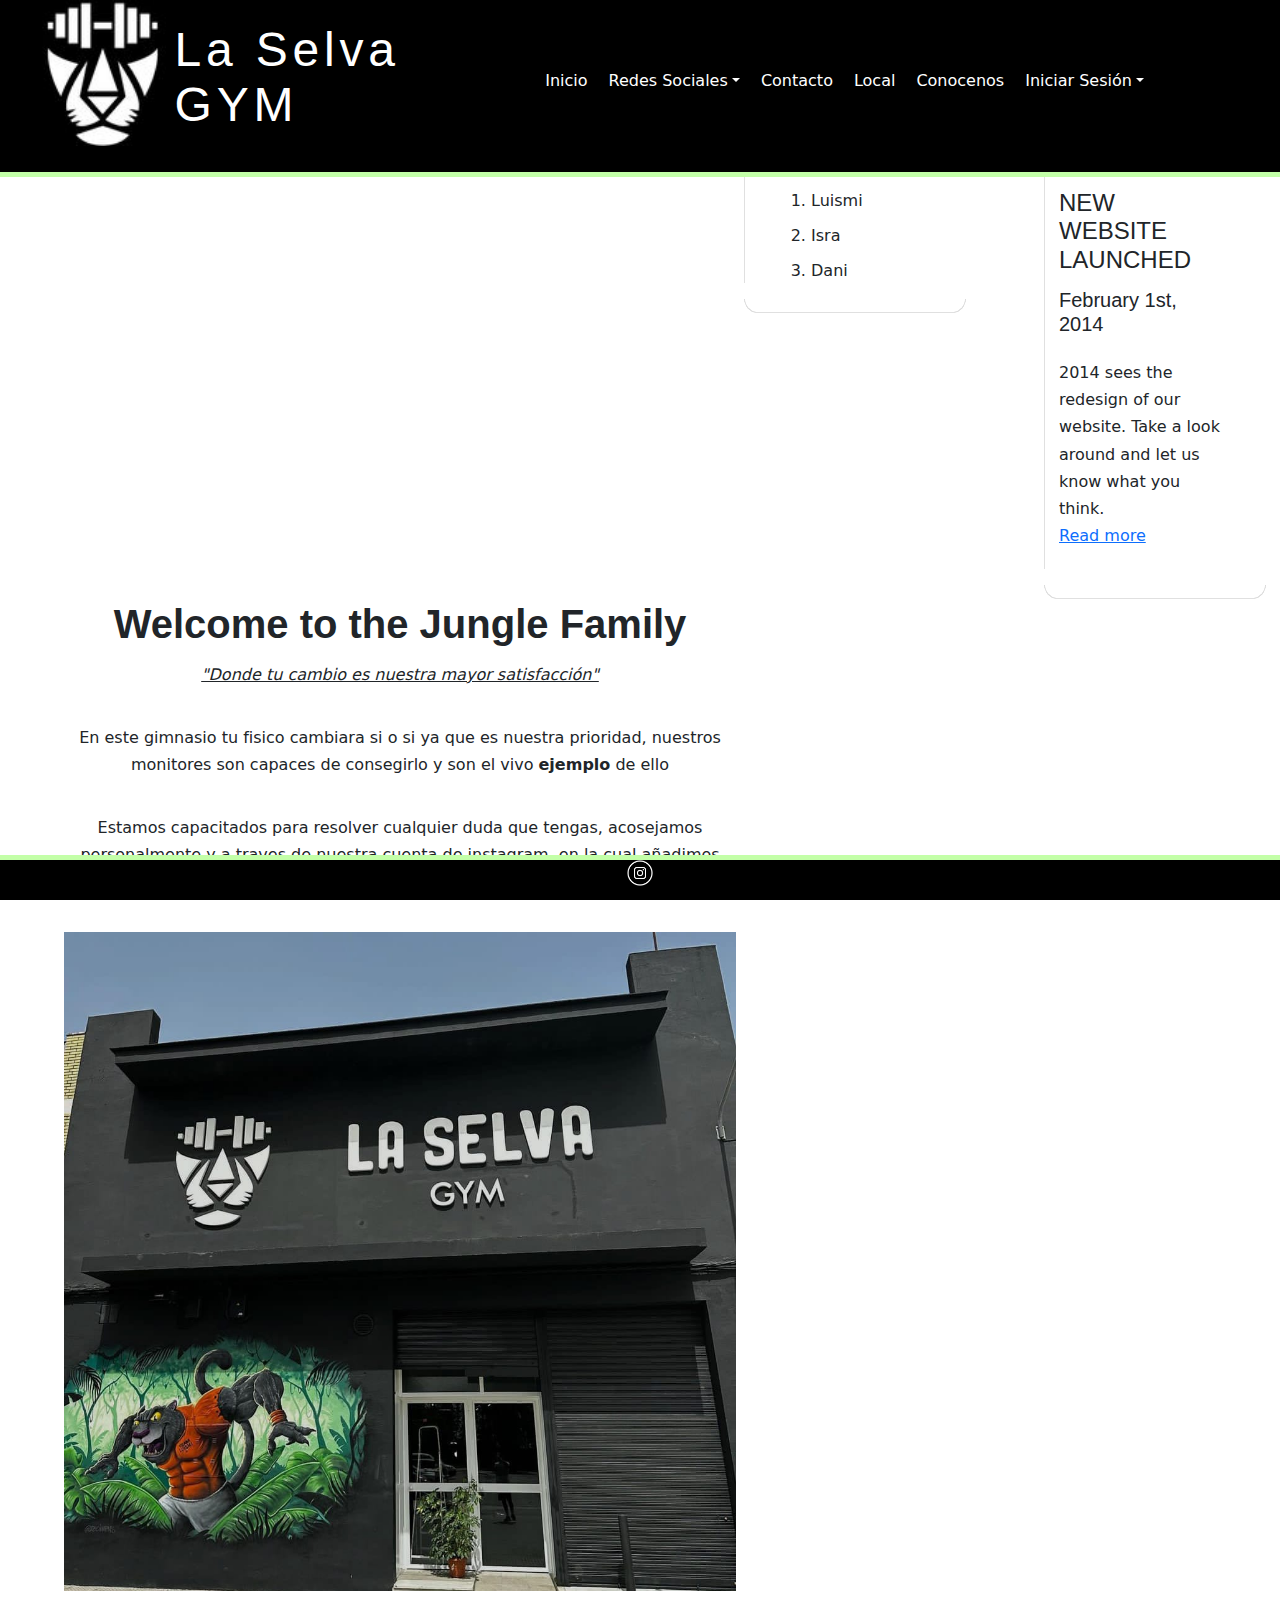
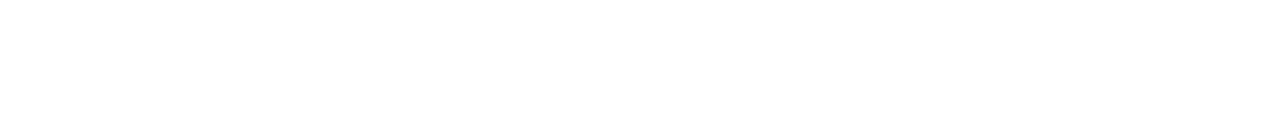
==== commit e260dc14: "inplementación etiqueta header" ====
--- a/index.html
+++ b/index.html
@@ -15,7 +15,7 @@
 <body>
   <!--Encabezado y menu de la web-->
   <div id="main" class="fixed-top">
-    <div id="header">
+    <header id="header">
       <div id="logo">
         <div id="logo_text">
           <!--Logo y nombre del gimnasio-->
@@ -61,7 +61,7 @@
           </ul>
         </div>
       </div>
-    </div>
+    </header>
   </div>
 
   <!-- Modal iniciar sesión -->
@@ -224,8 +224,10 @@
       <div class="sidebar_base"></div>
     </div>
   </div>
-  <div id="content">
-    <!-- insert the page content here -->
+
+
+    <!-- Contenido principal -->
+    <section id="content">
     <h1><strong>Welcome to the Jungle Family</strong></h1>
     <p><i><u>"Donde tu cambio es nuestra mayor satisfacción"</u></i></p>
     <p>En este gimnasio tu fisico cambiara si o si ya que es nuestra prioridad, nuestros monitores son capaces de
@@ -234,8 +236,10 @@
       cuenta de instagram, en la cual añadimos
       contenido diario y muchos tips para mejorar tu día a día</p>
     <img src="./style/fachada_gym.jpeg" alt="fachada_gym" class="fachada_gym">
-  </div>
-
+  </section>
+
+
+    <!-- Footer -->
   <footer>
     <a href="https://www.instagram.com/laselvagym/"><img src="style/instagram.png" alt="enlace_instagram"></a>
   </footer>
--- a/style/style.css
+++ b/style/style.css
@@ -62,11 +62,11 @@
   background: #FFF;}
 
 ul
-{ margin: 2px 0 22px 17px;}
+{ margin: 2px 0 22px 17px;
+  list-style: none;}
 
 ul li
-{ list-style-type: circle;
-  margin: 0 0 6px 0; 
+{ margin: 0 0 6px 0; 
   padding: 0 0 4px 5px;
   line-height: 1.5em;}
 
@@ -91,7 +91,7 @@
   text-align: center;
   margin: 20px auto;}
 
-#main, #logo, #menubar, #site_content, #footer
+#main, #logo, #menubar, #site_content
 { margin-left: auto; 
   margin-right: auto;}
 
@@ -237,29 +237,6 @@
   padding: 0 0 4px 25px;
   line-height: 1.5em;}
 
-#footer
-{ width: 100%;
-  font-family: 'trebuchet ms', sans-serif;
-  font-size: 100%;
-  height: 80px;
-  padding: 28px 0 5px 0;
-  text-align: center; 
-  background: #DFABF5;
-  border-top: 2px solid #A21FA2;
-  color: #FFF;}
-
-#footer p
-{ line-height: 1.7em;
-  padding: 0 0 10px 0;}
-
-#footer a
-{ color: #A21FA2;
-  text-decoration: none;}
-
-#footer a:hover
-{ color: #FFF;
-  text-decoration: none;}
-
 .search
 { color: #5D5D5D; 
   border: 1px solid #BBB; 
@@ -344,7 +321,7 @@
 
 
 .nav-link.btn.btn-success {
-  color: #ffffff; /* Texto en blanco */
+  color: #ffffff; /* Texto en blanco botones menu */
 }
 
 /* Ajustes para los enlaces dentro del menú desplegable */
@@ -359,6 +336,29 @@
 
 
 .parte_derecha_home{
-
   gap: 10%;
+}
+
+#imagen_logo_menu{
+  width: 35%;
+  height: 85%;
+}
+
+#lista_desordenada_menu{
+  list-style: none;
+}
+
+footer {
+  position: fixed;
+  border-top: 5px solid #c3ffa8;
+  bottom: 0;
+  width: 100%;
+  height: 5%;
+  text-align: center;
+  background-color: rgb(0, 0, 0);
+  color: white;
+}
+
+footer a img{
+  width: 2%;
 }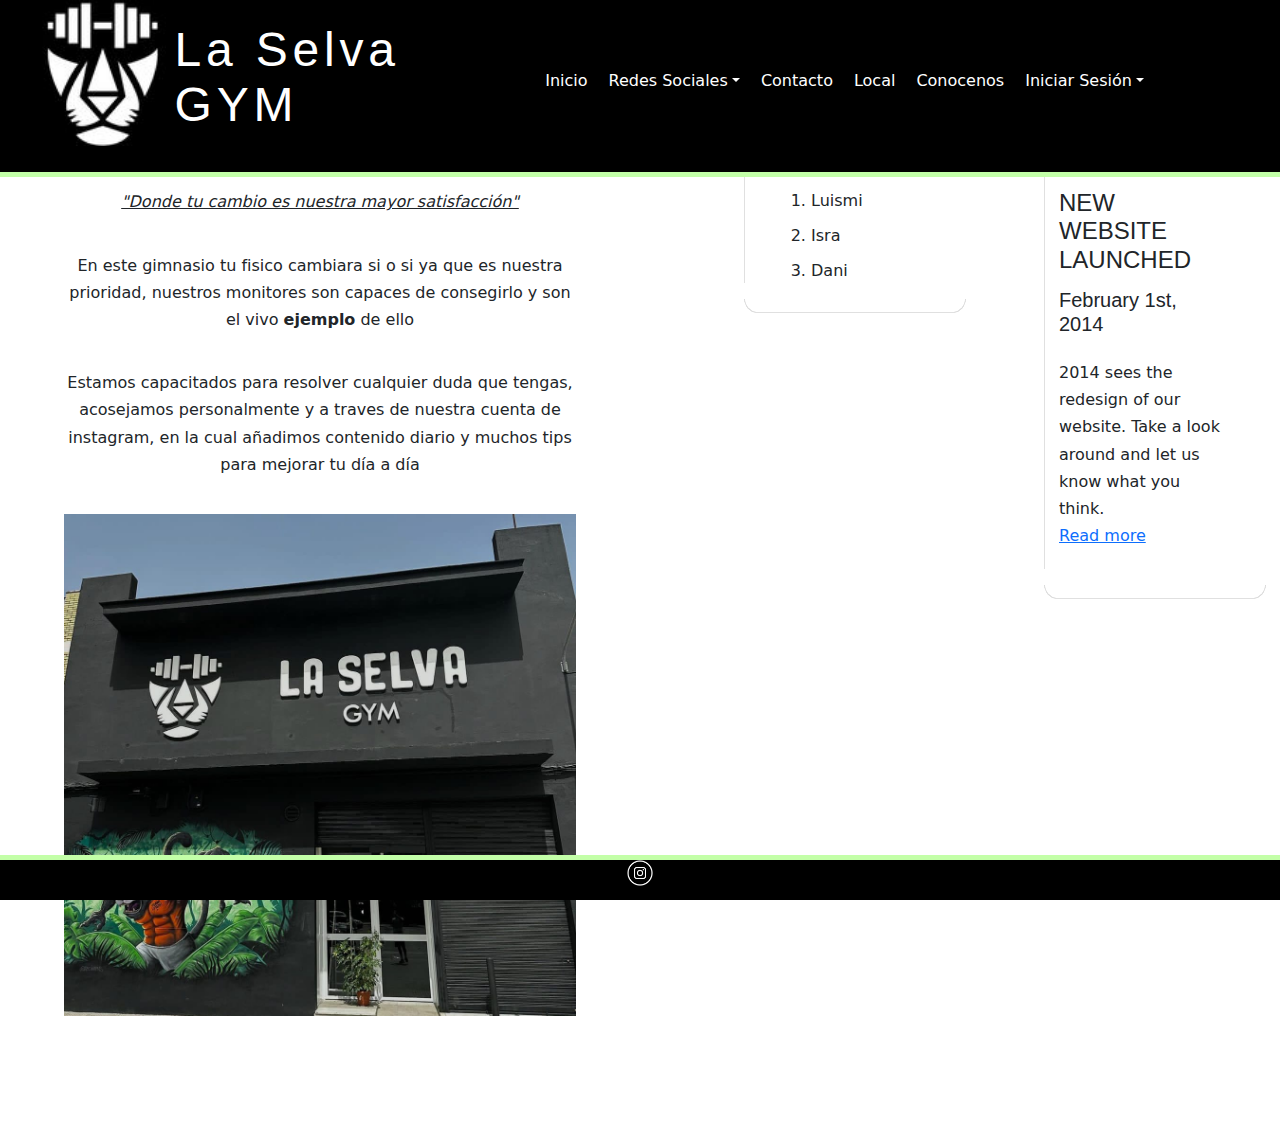
==== commit ad0dd495: "corrección codigo" ====
--- a/index.html
+++ b/index.html
@@ -228,7 +228,7 @@
 
     <!-- Contenido principal -->
     <section id="content">
-    <h1><strong>Welcome to the Jungle Family</strong></h1>
+    <h2><strong>Welcome to the Jungle Family</strong></h2>
     <p><i><u>"Donde tu cambio es nuestra mayor satisfacción"</u></i></p>
     <p>En este gimnasio tu fisico cambiara si o si ya que es nuestra prioridad, nuestros monitores son capaces de
       consegirlo y son el vivo <strong>ejemplo</strong> de ello</p>
--- a/style/style.css
+++ b/style/style.css
@@ -224,7 +224,7 @@
 
 #content
 { text-align: center;
-  width: 800px;
+  width: 50%;
   padding: 10% 4em;
   float: left;}
   
@@ -245,7 +245,7 @@
   font: 100% arial, sans-serif;}
 
 .form_settings
-{ margin: 15px 0 0 0;}
+{ margin: 3% 0 0 10%;}
 
 .form_settings p
 { padding: 0 0 4px 0;}
@@ -361,4 +361,20 @@
 
 footer a img{
   width: 2%;
+}
+
+
+#formulario_2{
+  text-align: center;
+  width: 50%;
+  padding: 10% 4em;
+  float: inline-end;}
+
+#radio1{
+  width: 2%;
+  height: 2%;
+}
+#radio2{
+  width: 2%;
+  height: 2%;
 }